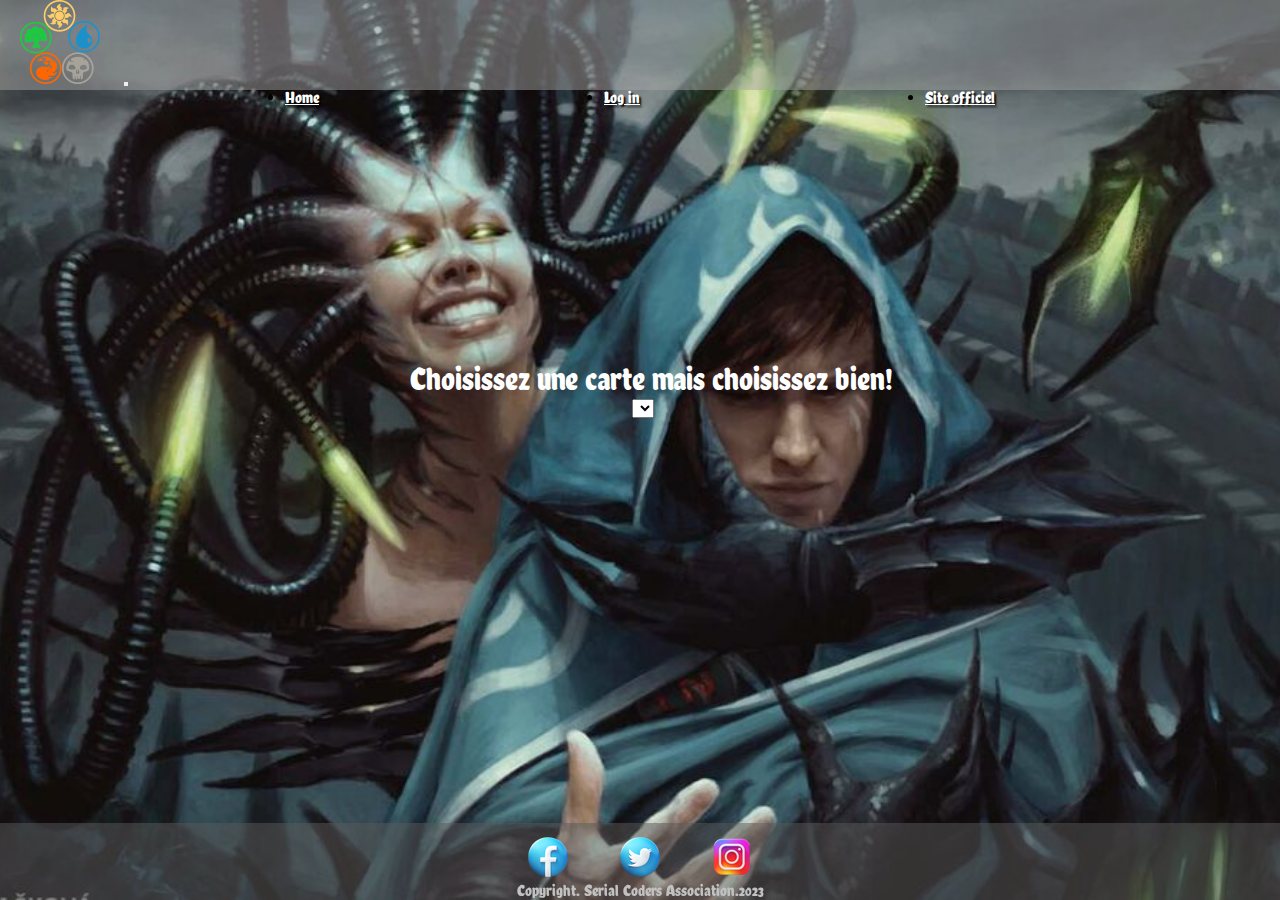
==== api.html @ b0859edf "updated" ====
<!DOCTYPE html>
<html lang="en">

<head>
  <meta charset="UTF-8">
  <meta http-equiv="X-UA-Compatible" content="IE=edge">
  <meta name="viewport" content="width=device-width, initial-scale=1.0">
  <link href="https://cdn.jsdelivr.net/npm/bootstrap@5.3.0-alpha1/dist/css/bootstrap.min.css" rel="stylesheet"
    integrity="sha384-GLhlTQ8iRABdZLl6O3oVMWSktQOp6b7In1Zl3/Jr59b6EGGoI1aFkw7cmDA6j6gD" crossorigin="anonymous">
  <link href="https://fonts.googleapis.com/css2?family=Chela+One&display=swap" rel="stylesheet">
  <link rel="stylesheet" href="api.css" />
  <title>Vérification formulaire</title>
</head>

<body>
  <header>
    <nav class="navbar navbar-expand-lg fixed-top">
      <div class="container-fluid">
        <img class="circle" src="images/circle.png" alt="logo">
        <button class="navbar-toggler" type="button" data-bs-toggle="collapse" data-bs-target="#navbarNav"
          aria-controls="navbarNav" aria-expanded="false" aria-label="Toggle navigation ">
          <span class="navbar-toggler-icon"></span>
        </button>

        <div class="collapse navbar-collapse fs-2 align-middle" id="navbarNav">
          <ul class="navbar-nav text-secondary">
            <li class="nav-item">
              <a class="nav-link " aria-current="page" href="index.html">Home</a>
            </li>
            <li class="nav-item">
              <a class="nav-link" href="login.html">Log in</a>
            </li>
            <li class="nav-item">
              <a class="nav-link" href="https://magic.wizards.com/fr">Site officiel</a>
            </li>

          </ul>
        </div>
      </div>
    </nav>
  </header>
  <section class="choix">
    <div class="texte">
      <label for="cartes">Choisissez une carte mais choisissez bien!</label>
    </div>
    <div class="selection">
      <select id="cartes"></select>
    </div>
    <div class="imagecontent">
      <img id="imageCarte" src="">
    </div>
  </section>

  <table id="tableBody">


  </table>
  <footer>
    <ul class="social-icons">
      <ul>
        <li><a class="reso" href="https://www.facebook.com"><img src="images/facebook-icon.png" alt="Facebook"></a></li>
        <li><a class="reso" href="https://www.twitter.com"><img src="images/twitter-icon.png" alt="Twitter"></a></li>
        <li><a class="reso" href="https://www.instagram.com"><img src="images/instagram-icon.png" alt="Instagram"></a>
        </li>
      </ul>
    </ul>

    <p class="copyright">Copyright. Serial Coders Association.2023</p>

  </footer>



  <script src="https://cdn.jsdelivr.net/npm/bootstrap@5.3.0-alpha1/dist/js/bootstrap.bundle.min.js"
    integrity="sha384-w76AqPfDkMBDXo30jS1Sgez6pr3x5MlQ1ZAGC+nuZB+EYdgRZgiwxhTBTkF7CXvN"
    crossorigin="anonymous"></script>
  <script src="main.js"></script>
</body>
<html>
---- api.css ----
* {
  margin: 0;
  padding: 0;
}

body {
  width: 100%;
  height: 100vh;
  background: url(images/choice.jpg);
  font-family: chela one, sans-serif;
  background-repeat: no-repeat;
  background-size: cover;
  background-position: center;
}

/*--------------------NAV---------------------*/
nav {
  background-color: rgb(163, 163, 163, 0.5);
  height: 10vh;

}


.nav-link {
  color: rgb(255, 255, 255);
  text-shadow: 2px 2px 2px black;


}

a.nav-link:hover {
  color: rgb(21, 133, 153);
}

.circle {
  margin: 0 20px 0 20px;
}

ul {

  display: flex;
  flex-direction: row;
  justify-content: space-evenly;
  padding: 0;

}

section {
  width: 60%;
  height: 50vh;
  position: absolute;
  top: 40%;
  left: 32%;


}

label {
  width: 50%;
  font-size: 2em;
  color: white;
}

.selection {
  padding-left: 29%;
}

.imagecontent {
  position: absolute;
  left: 27%;
}

#imagecarte {
  left: 30%;
}

#tableBody {
  width: 100%;
}

tr,
td {
  padding: 10px;
  font-size: 25px;
  color: white;
  border: 1.5mm ridge rgb(39, 39, 39);
  text-align: center;
  min-width: fit-content;

}

img#img {
  width: 200px;


}

footer {
  position: fixed;
  width: 100%;
  min-height: 8vh;
  background-color: rgb(90, 90, 90, 0.5);
  bottom: 0;
  color: rgb(194, 194, 194);
  display: flex;
  justify-content: center;
  align-items: center;
  flex-direction: column;
  justify-content: space-evenly;

}

.copyright {
  align-self: center;
  bottom: 0;
}

ul.social-icons {
  width: 25%;
  display: inline-block;
  list-style: none;
  padding: 0;
  margin: 0;
  text-decoration: none;
}

ul.social-icons li {
  margin-top: 10px;
  list-style: none;
}




ul.social-icons a {
  display: flex;
  justify-content: center;
  align-items: center;
  color: #ffffff;

}

ul.social-icons i {
  font-size: 24px;
}

@media (max-width:1000px) {

  tr,
  td {
    font-size: 1em
  }
}

@media (max-width:800px) {

  tr,
  td {
    font-size: 0.8em
  }

  img#img {
    width: 100px;
  }
}
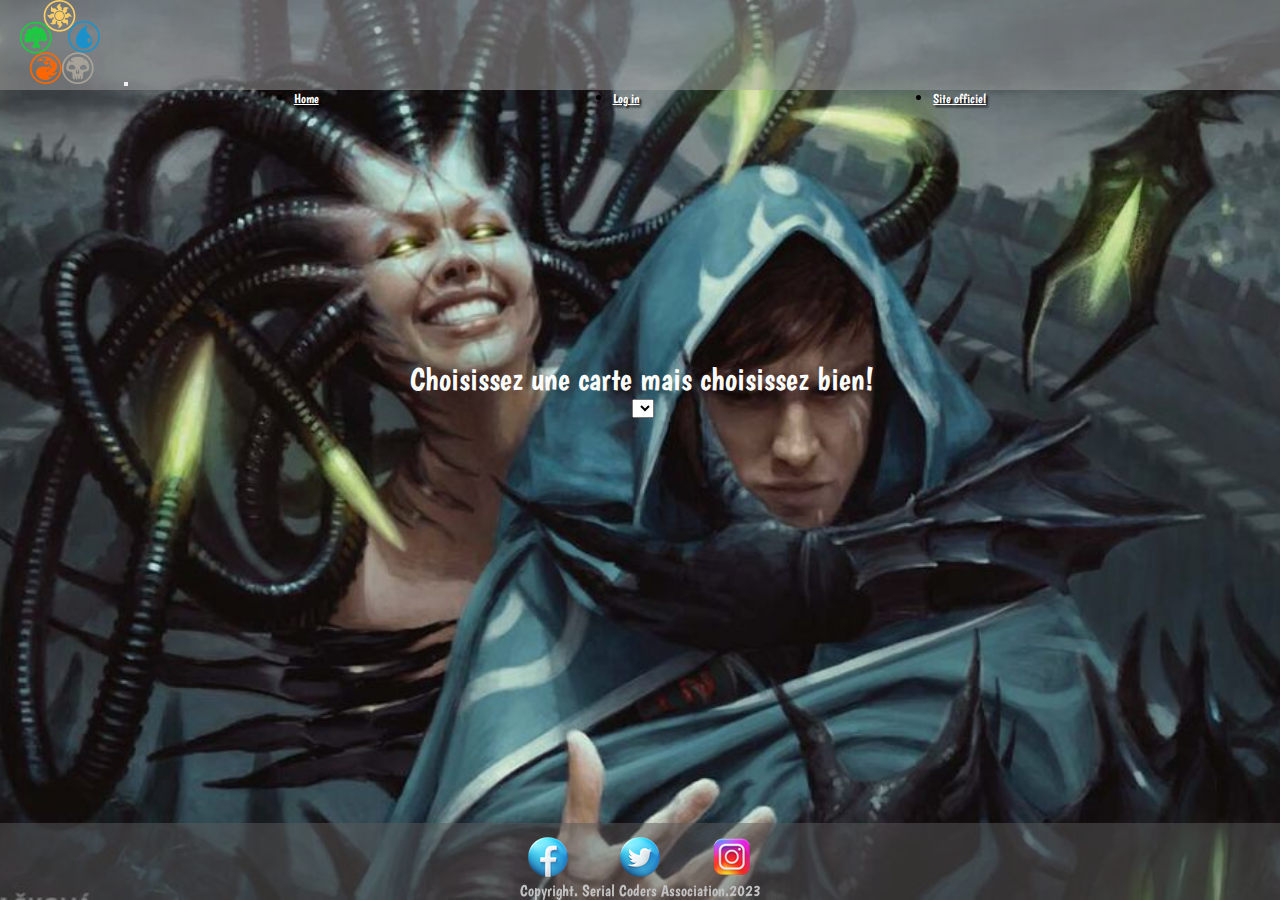
==== commit b6b9118f: "last" ====
--- a/api.html
+++ b/api.html
@@ -7,9 +7,10 @@
   <meta name="viewport" content="width=device-width, initial-scale=1.0">
   <link href="https://cdn.jsdelivr.net/npm/bootstrap@5.3.0-alpha1/dist/css/bootstrap.min.css" rel="stylesheet"
     integrity="sha384-GLhlTQ8iRABdZLl6O3oVMWSktQOp6b7In1Zl3/Jr59b6EGGoI1aFkw7cmDA6j6gD" crossorigin="anonymous">
+    <link href="https://fonts.googleapis.com/css2?family=Boogaloo&display=swap" rel="stylesheet">
   <link href="https://fonts.googleapis.com/css2?family=Chela+One&display=swap" rel="stylesheet">
   <link rel="stylesheet" href="api.css" />
-  <title>Vérification formulaire</title>
+  <title>Magic the Gathering</title>
 </head>
 
 <body>
--- a/api.css
+++ b/api.css
@@ -7,7 +7,7 @@
   width: 100%;
   height: 100vh;
   background: url(images/choice.jpg);
-  font-family: chela one, sans-serif;
+  font-family: boogaloo, sans-serif;
   background-repeat: no-repeat;
   background-size: cover;
   background-position: center;
@@ -24,6 +24,7 @@
 .nav-link {
   color: rgb(255, 255, 255);
   text-shadow: 2px 2px 2px black;
+  font-size: 0.8em ;
 
 
 }
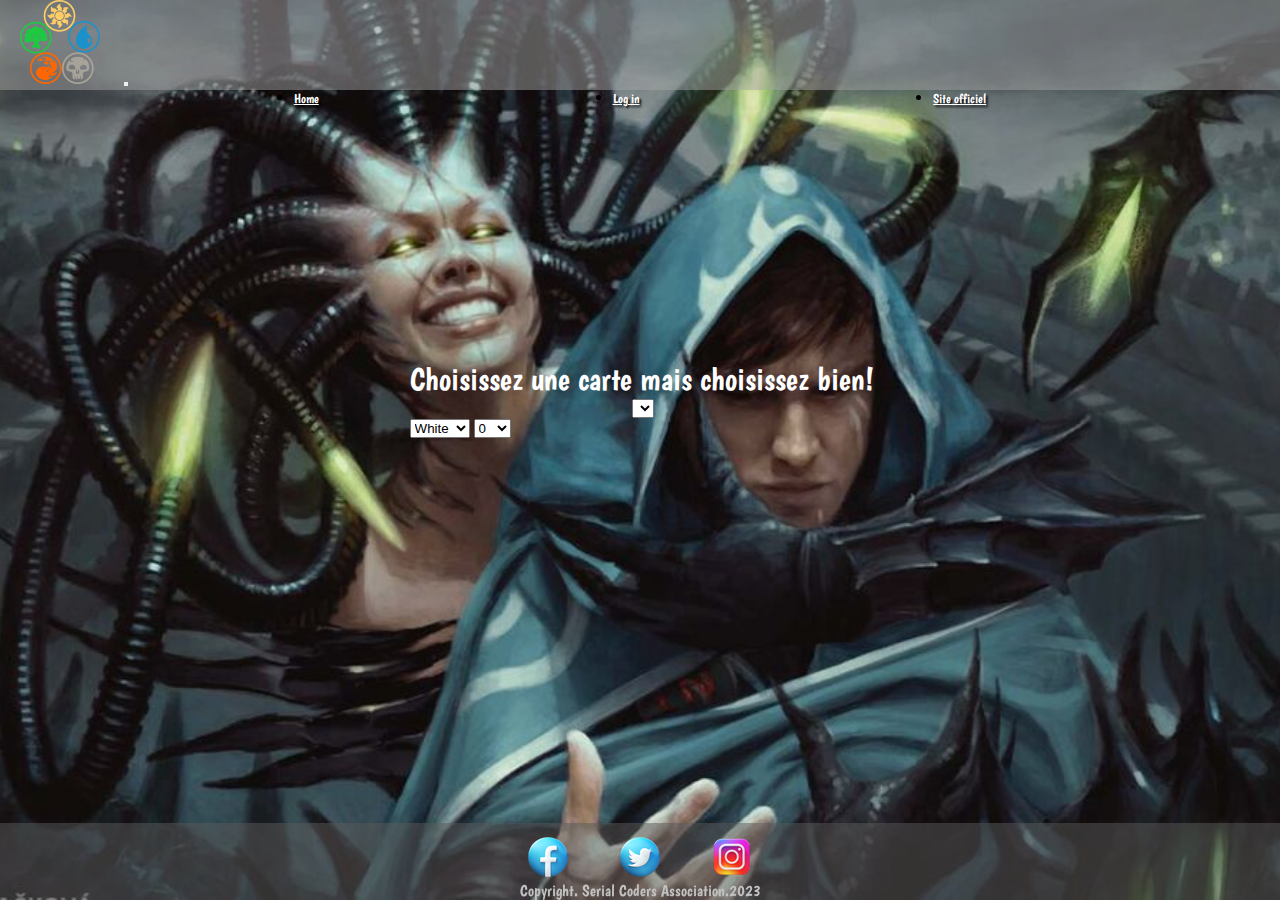
==== commit 1e25a3cd: "last" ====
--- a/api.html
+++ b/api.html
@@ -50,6 +50,27 @@
     <div class="imagecontent">
       <img id="imageCarte" src="">
     </div>
+    <select name="Color Selector" id="colorSelect">
+      <option data-color="white" value="White">White</option>
+      <option data-color="blue" value="Blue">Blue</option>
+      <option data-color="black" value="Black">Black</option>
+      <option data-color="red" value="Red">Red</option>
+      <option data-color="green" value="Green">Green</option>
+    </select>
+    <select name="Number Selector" id="nbrSelect">
+      <option data-number="0" value="0">0</option>
+      <option data-number="1" value="1">1</option>
+      <option data-number="2" value="2">2</option>
+      <option data-number="3" value="3">3</option>
+      <option data-number="4" value="4">4</option>
+      <option data-number="5" value="5">5</option>
+      <option data-number="6" value="6">6</option>
+      <option data-number="7" value="7">7</option>
+      <option data-number="8" value="8">8</option>
+      <option data-number="9" value="9">9</option>
+      <option data-number="10" value="10">10</option>
+      
+    </select>
   </section>
 
   <table id="tableBody">
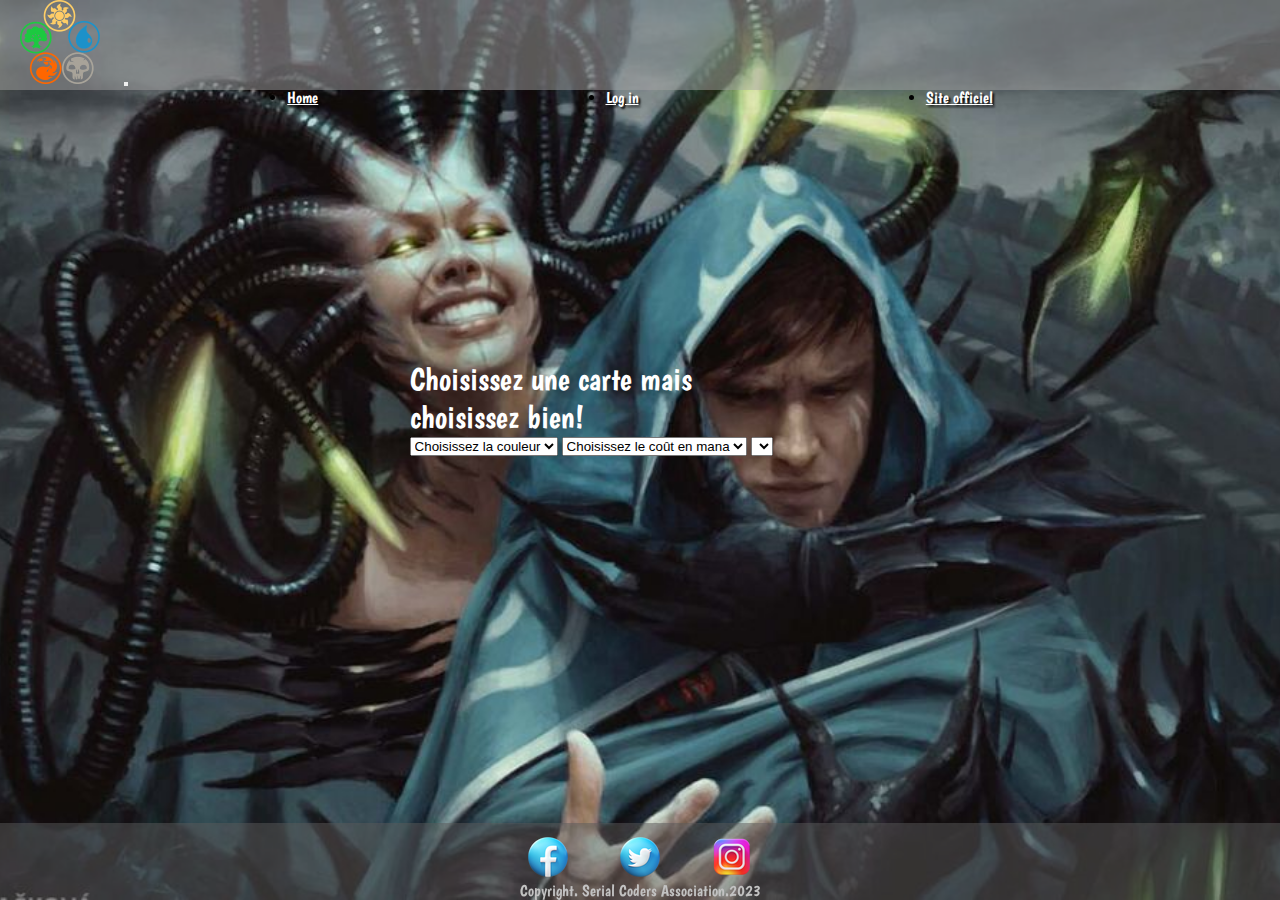
==== commit 20a9c8ad: "On avance" ====
--- a/api.html
+++ b/api.html
@@ -42,22 +42,18 @@
   </header>
   <section class="choix">
     <div class="texte">
-      <label for="cartes">Choisissez une carte mais choisissez bien!</label>
+      <p class="invit">Choisissez une carte mais choisissez bien!</p>
     </div>
-    <div class="selection">
-      <select id="cartes"></select>
-    </div>
-    <div class="imagecontent">
-      <img id="imageCarte" src="">
-    </div>
-    <select name="Color Selector" id="colorSelect">
+    <select  class="menu" name="Color Selector" id="colorSelect" place holder="choisissez la couleur">
+      <option>Choisissez la couleur</option>
       <option data-color="white" value="White">White</option>
       <option data-color="blue" value="Blue">Blue</option>
       <option data-color="black" value="Black">Black</option>
       <option data-color="red" value="Red">Red</option>
       <option data-color="green" value="Green">Green</option>
     </select>
-    <select name="Number Selector" id="nbrSelect">
+    <select class="menu" name="Number Selector" id="nbrSelect">
+      <option>Choisissez le coût en mana</option>
       <option data-number="0" value="0">0</option>
       <option data-number="1" value="1">1</option>
       <option data-number="2" value="2">2</option>
@@ -69,14 +65,16 @@
       <option data-number="8" value="8">8</option>
       <option data-number="9" value="9">9</option>
       <option data-number="10" value="10">10</option>
-      
     </select>
+    <div class="menu selection">
+      <select id="cartes"></select>
+    </div>
+    <div class="imagecontent">
+      <img id="imageCarte" src="">
+    </div>
+    
   </section>
 
-  <table id="tableBody">
-
-
-  </table>
   <footer>
     <ul class="social-icons">
       <ul>
--- a/api.css
+++ b/api.css
@@ -24,7 +24,7 @@
 .nav-link {
   color: rgb(255, 255, 255);
   text-shadow: 2px 2px 2px black;
-  font-size: 0.8em ;
+  font-size: 1em;
 
 
 }
@@ -56,15 +56,16 @@
 
 }
 
-label {
+.invit{
   width: 50%;
   font-size: 2em;
   color: white;
 }
-
-.selection {
-  padding-left: 29%;
+.menu{
+  display:inline-block;
+  
 }
+  
 
 .imagecontent {
   position: absolute;
@@ -75,20 +76,7 @@
   left: 30%;
 }
 
-#tableBody {
-  width: 100%;
-}
 
-tr,
-td {
-  padding: 10px;
-  font-size: 25px;
-  color: white;
-  border: 1.5mm ridge rgb(39, 39, 39);
-  text-align: center;
-  min-width: fit-content;
-
-}
 
 img#img {
   width: 200px;
@@ -112,8 +100,9 @@
 }
 
 .copyright {
+  margin-bottom: 0;
   align-self: center;
-  bottom: 0;
+  
 }
 
 ul.social-icons {
